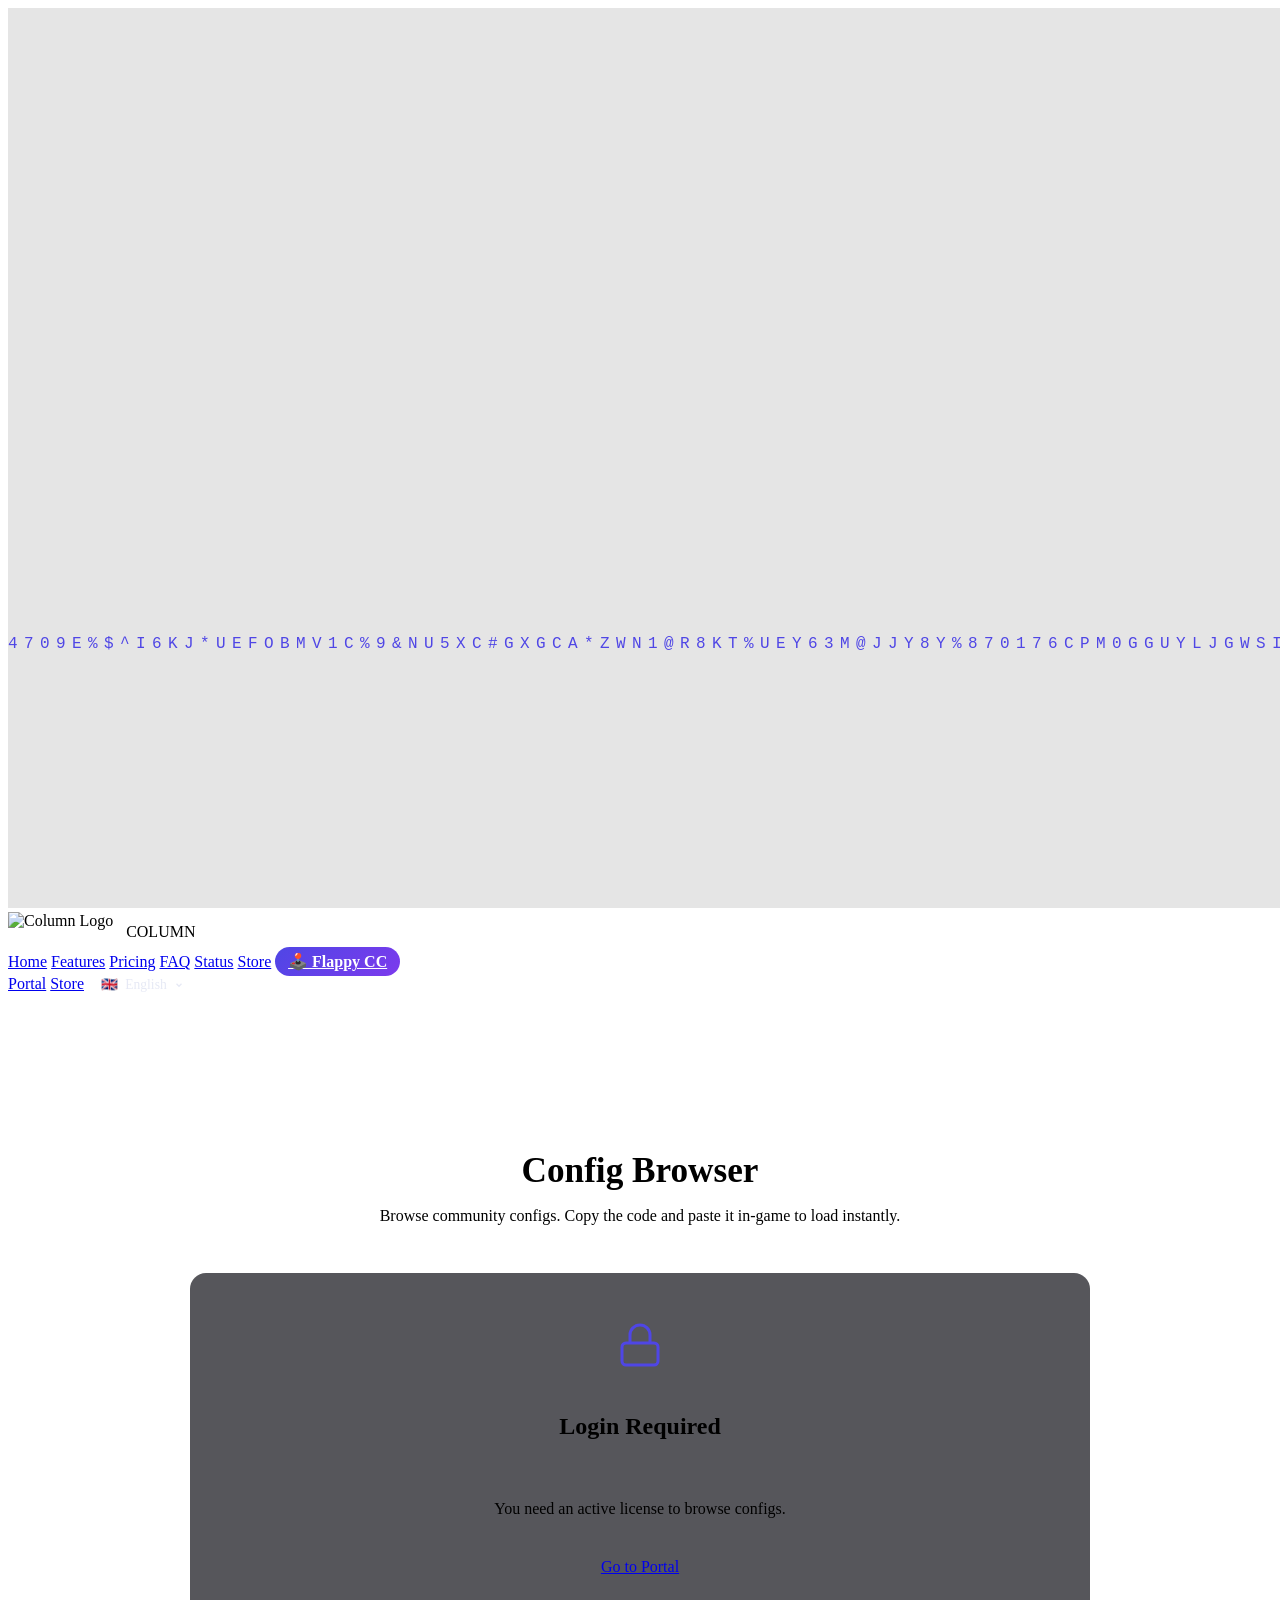
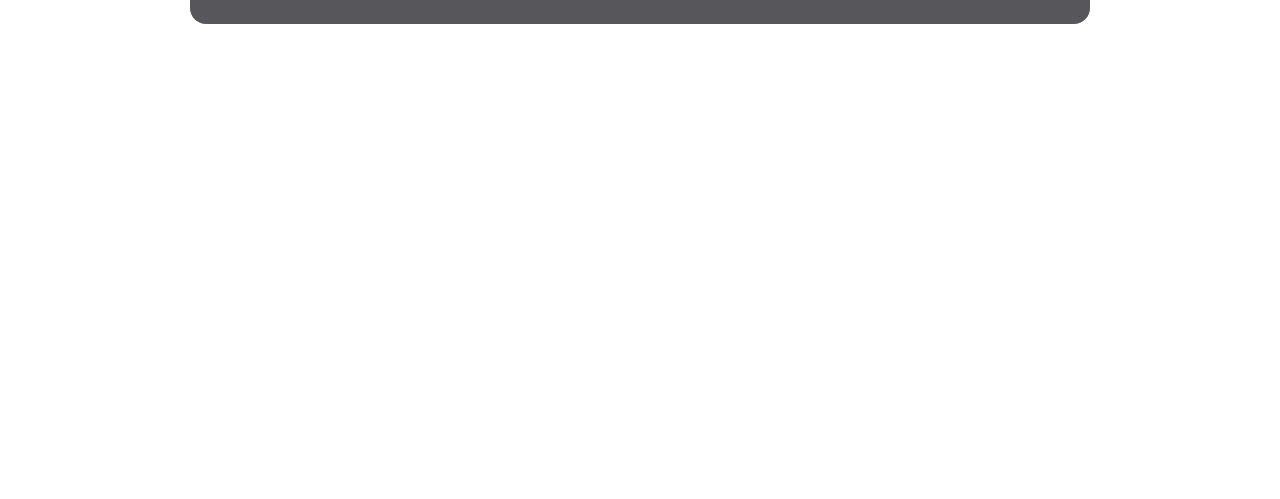
==== configs.html @ 321949f0 "Add global language support (EN/AR/FR/ZH) Drop-in i18n layer with a language switcher in the navbar." ====
<!DOCTYPE html>
<html lang="en">
<head>
    <meta charset="UTF-8">
    <meta name="viewport" content="width=device-width, initial-scale=1.0">
    <title>Column - Config Browser</title>
    <meta property="og:title" content="Column | Config Browser">
    <meta property="og:description" content="Browse and share community configs for Column.">
    <meta property="og:image" content="https://raw.githubusercontent.com/columnndev/column/main/logo.png">
    <meta name="theme-color" content="#4f46e5">
    <link rel="preconnect" href="https://fonts.googleapis.com">
    <link rel="preconnect" href="https://fonts.gstatic.com" crossorigin>
    <link href="https://fonts.googleapis.com/css2?family=DM+Sans:ital,opsz,wght@0,9..40,300;0,9..40,400;0,9..40,500;0,9..40,600;0,9..40,700;0,9..40,800&family=Inter:wght@300;400;500;600;700&display=swap" rel="stylesheet">
    <link href="https://unpkg.com/aos@2.3.1/dist/aos.css" rel="stylesheet">
    <link rel="stylesheet" href="style.css">
    <script src="security.js"></script>
    <script src="config-api.js"></script>
    <script src="backend.js"></script>
    <style>
        .configs-container {
            min-height: 100vh;
            padding: 8rem 2rem 4rem;
            max-width: 900px;
            margin: 0 auto;
            position: relative;
            z-index: 10;
        }

        .configs-header {
            text-align: center;
            margin-bottom: 3rem;
        }

        .configs-header h1 { font-size: 2.2rem; margin-bottom: 0.5rem; }
        .configs-header p  { color: var(--text-muted); font-size: 1rem; }

        /* Auth gate */
        #auth-gate {
            display: flex;
            flex-direction: column;
            align-items: center;
            gap: 1.5rem;
            padding: 3rem;
            background: rgba(15,15,22,0.7);
            border: 1px solid var(--card-border);
            border-radius: 16px;
            text-align: center;
        }
        #auth-gate p { color: var(--text-muted); }

        /* Search + filter bar */
        .filter-bar {
            display: flex;
            gap: 12px;
            margin-bottom: 1.5rem;
            flex-wrap: wrap;
        }
        .filter-bar input {
            flex: 1;
            min-width: 180px;
            background: rgba(0,0,0,0.3);
            border: 1px solid rgba(255,255,255,0.1);
            color: white;
            padding: 0.75rem 1rem;
            border-radius: 8px;
            font-family: var(--font-sans);
            font-size: 0.9rem;
            outline: none;
        }
        .filter-bar input:focus { border-color: var(--accent-primary); }
        .filter-bar input::placeholder { color: var(--text-muted); }

        /* Config card grid */
        .config-grid {
            display: grid;
            grid-template-columns: repeat(auto-fill, minmax(260px, 1fr));
            gap: 1rem;
        }

        .config-card {
            background: rgba(15,15,22,0.7);
            border: 1px solid var(--card-border);
            border-radius: 12px;
            padding: 1.25rem 1.5rem;
            display: flex;
            flex-direction: column;
            gap: 0.75rem;
            transition: border-color 0.2s, transform 0.2s;
        }
        .config-card:hover {
            border-color: rgba(79,70,229,0.5);
            transform: translateY(-2px);
        }

        .config-card-header {
            display: flex;
            justify-content: space-between;
            align-items: flex-start;
        }

        .config-code {
            font-family: monospace;
            font-size: 1.1rem;
            font-weight: 700;
            color: var(--accent-primary);
            letter-spacing: 1px;
        }

        .config-hero-badge {
            background: rgba(79,70,229,0.15);
            border: 1px solid rgba(79,70,229,0.3);
            color: #818cf8;
            padding: 0.15rem 0.6rem;
            border-radius: 4px;
            font-size: 0.75rem;
            font-weight: 600;
        }

        .config-label {
            font-size: 1rem;
            font-weight: 600;
            color: white;
        }

        .config-meta {
            font-size: 0.8rem;
            color: var(--text-muted);
            display: flex;
            gap: 1rem;
        }

        .copy-code-btn {
            width: 100%;
            padding: 0.6rem;
            background: rgba(79,70,229,0.1);
            border: 1px solid rgba(79,70,229,0.3);
            color: #818cf8;
            border-radius: 8px;
            cursor: pointer;
            font-family: monospace;
            font-size: 0.9rem;
            font-weight: 600;
            transition: all 0.2s;
            letter-spacing: 1px;
        }
        .copy-code-btn:hover {
            background: rgba(79,70,229,0.2);
            border-color: var(--accent-primary);
            color: white;
        }
        .copy-code-btn.copied {
            background: rgba(16,185,129,0.1);
            border-color: rgba(16,185,129,0.4);
            color: #10b981;
        }

        .loading-spinner {
            display: flex;
            justify-content: center;
            padding: 3rem;
            color: var(--text-muted);
            font-size: 0.9rem;
        }

        .empty-state {
            text-align: center;
            padding: 3rem;
            color: var(--text-muted);
        }

        /* Load by code input */
        .load-code-bar {
            display: flex;
            gap: 12px;
            margin-bottom: 2rem;
            background: rgba(15,15,22,0.7);
            border: 1px solid var(--card-border);
            border-radius: 12px;
            padding: 1rem 1.25rem;
            align-items: center;
        }
        .load-code-bar span {
            color: var(--text-muted);
            font-size: 0.85rem;
            white-space: nowrap;
        }
        .load-code-bar input {
            flex: 1;
            background: transparent;
            border: none;
            color: white;
            font-family: monospace;
            font-size: 1rem;
            outline: none;
            letter-spacing: 1px;
        }
        .load-code-bar input::placeholder { color: #333; }

        .price-tag {
            font-size: 0.78rem;
            font-weight: 700;
            padding: 0.15rem 0.55rem;
            border-radius: 5px;
        }
        .price-tag.free {
            background: rgba(16,185,129,0.1);
            border: 1px solid rgba(16,185,129,0.25);
            color: #10b981;
        }
        .price-tag.paid {
            background: rgba(236,72,153,0.1);
            border: 1px solid rgba(236,72,153,0.25);
            color: #f472b6;
        }

        .store-hint {
            background: rgba(79,70,229,0.06);
            border: 1px solid rgba(79,70,229,0.15);
            border-radius: 10px;
            padding: 0.85rem 1.2rem;
            margin-bottom: 1.5rem;
            font-size: 0.85rem;
            color: var(--text-muted);
            display: flex;
            align-items: center;
            gap: 0.7rem;
        }
        .store-hint a { color: #818cf8; text-decoration: none; }
        .store-hint a:hover { text-decoration: underline; }

        /* Upload / Claim section */
        .upload-section {
            background: rgba(15,15,22,0.7);
            border: 1px solid var(--card-border);
            border-radius: 14px;
            padding: 1.75rem;
            margin-bottom: 2rem;
        }
        .upload-section h3 {
            font-size: 1rem;
            font-weight: 600;
            margin-bottom: 0.4rem;
            display: flex;
            align-items: center;
            gap: 0.6rem;
            color: white;
        }
        .upload-section .section-desc {
            font-size: 0.85rem;
            color: var(--text-muted);
            margin-bottom: 1.25rem;
            line-height: 1.5;
        }
        .upload-form-grid {
            display: grid;
            grid-template-columns: 1fr 1fr;
            gap: 0.85rem 1rem;
        }
        @media (max-width: 560px) { .upload-form-grid { grid-template-columns: 1fr; } }
        .upload-form-grid .full-width { grid-column: 1 / -1; }
        .form-group {
            display: flex;
            flex-direction: column;
            gap: 0.35rem;
        }
        .form-group label {
            font-size: 0.78rem;
            font-weight: 600;
            color: var(--text-muted);
            text-transform: uppercase;
            letter-spacing: 0.5px;
        }
        .form-input {
            background: rgba(0,0,0,0.3);
            border: 1px solid rgba(255,255,255,0.1);
            color: white;
            padding: 0.75rem 0.9rem;
            border-radius: 8px;
            font-family: var(--font-sans);
            font-size: 0.9rem;
            outline: none;
            transition: border-color 0.2s;
            width: 100%;
        }
        .form-input:focus { border-color: var(--accent-primary); }
        .form-input::placeholder { color: #3a4455; }
        .form-input.monospace { font-family: monospace; letter-spacing: 1px; font-size: 0.95rem; }
        .upload-status {
            font-size: 0.85rem;
            padding: 0.65rem 0.9rem;
            border-radius: 7px;
            margin-top: 0.75rem;
            display: none;
            line-height: 1.5;
        }
        .upload-status.success {
            background: rgba(16,185,129,0.08);
            border: 1px solid rgba(16,185,129,0.2);
            color: #10b981;
        }
        .upload-status.error {
            background: rgba(239,68,68,0.08);
            border: 1px solid rgba(239,68,68,0.2);
            color: #ef4444;
        }
        .upload-status.info {
            background: rgba(79,70,229,0.08);
            border: 1px solid rgba(79,70,229,0.2);
            color: #818cf8;
        }
        .price-hint {
            font-size: 0.75rem;
            color: var(--text-muted);
            margin-top: 0.25rem;
        }
        .upload-collapse-toggle {
            background: none;
            border: 1px solid rgba(79,70,229,0.25);
            color: #818cf8;
            padding: 0.45rem 1rem;
            border-radius: 7px;
            font-family: var(--font-sans);
            font-size: 0.82rem;
            font-weight: 600;
            cursor: pointer;
            transition: all 0.2s;
            margin-bottom: 1.1rem;
            display: inline-flex;
            align-items: center;
            gap: 6px;
        }
        .upload-collapse-toggle:hover { background: rgba(79,70,229,0.1); color: white; }
        .upload-form-body { display: none; }
        .upload-form-body.open { display: block; }
    </style>
</head>
<body>
    <div class="ambient-background">
        <canvas id="rain-canvas"></canvas>
    </div>

    <header class="navbar" data-aos="fade-down" data-aos-duration="800">
        <div class="nav-container">
            <div class="logo-wrapper" style="display: flex; align-items: center; gap: 0.8rem;">
                <img src="logo.png" alt="Column Logo" class="logo-img" style="height: 40px; width: auto; object-fit: contain; mix-blend-mode: screen;">
                <span class="logo">COLUMN</span>
            </div>
            <nav class="nav-links">
                <a href="index.html#home">Home</a>
                <a href="index.html#features">Features</a>
                <a href="index.html#pricing">Pricing</a>
                <a href="index.html#faq">FAQ</a>
                <a href="status.html">Status</a>
                <a href="store.html">Store</a>
                <a href="flappy.html" style="background:linear-gradient(135deg,#4f46e5,#7c3aed);color:#fff;padding:0.35rem 0.8rem;border-radius:999px;font-weight:700;">🕹️ Flappy CC</a>
            </nav>
            <div class="nav-actions">
                <a href="login.html" class="btn-secondary desktop-only">Portal</a>
                <a href="store.html" class="btn-primary desktop-only">Store</a>
            </div>
        </div>
    </header>

    <main class="configs-container">
        <div class="configs-header" data-aos="fade-up">
            <h1>Config <span class="text-gradient">Browser</span></h1>
            <p>Browse community configs. Copy the code and paste it in-game to load instantly.</p>
        </div>

        <!-- Auth gate — shown when not logged in -->
        <div id="auth-gate" data-aos="fade-up" style="display:none;">
            <svg viewBox="0 0 24 24" width="48" height="48" stroke="#4f46e5" stroke-width="1.5" fill="none">
                <rect x="3" y="11" width="18" height="11" rx="2" ry="2"></rect>
                <path d="M7 11V7a5 5 0 0 1 10 0v4"></path>
            </svg>
            <h2 style="font-size:1.5rem;">Login Required</h2>
            <p>You need an active license to browse configs.</p>
            <a href="login.html" class="btn-primary btn-large btn-glow">Go to Portal</a>
        </div>

        <!-- Main content — shown when logged in -->
        <div id="configs-content" style="display:none;">

            <!-- Upload / Claim Config -->
            <div class="upload-section" data-aos="fade-up" id="upload-section">
                <h3>
                    <svg viewBox="0 0 24 24" width="18" height="18" stroke="currentColor" stroke-width="2" fill="none"><path d="M21 15v4a2 2 0 0 1-2 2H5a2 2 0 0 1-2-2v-4"/><polyline points="17 8 12 3 7 8"/><line x1="12" y1="3" x2="12" y2="15"/></svg>
                    Claim &amp; Upload Your Config
                </h3>
                <p class="section-desc">
                    Share your config from in-game (Settings &#x2192; Share Config &#x2192; Copy Code), paste the code below, and fill in the details. We'll publish it to the community under your username.
                </p>
                <button class="upload-collapse-toggle" onclick="toggleUploadForm()" id="upload-toggle">
                    <svg viewBox="0 0 24 24" width="14" height="14" stroke="currentColor" stroke-width="2.5" fill="none"><polyline points="6 9 12 15 18 9"/></svg>
                    Show Upload Form
                </button>
                <div class="upload-form-body" id="upload-form-body">
                    <div class="upload-form-grid">
                        <div class="form-group full-width">
                            <label for="uf-code">Config Code (from in-game share)</label>
                            <input type="text" id="uf-code" class="form-input monospace" placeholder="COL-XXXX" maxlength="8" autocomplete="off" spellcheck="false">
                        </div>
                        <div class="form-group full-width">
                            <label for="uf-desc">Description</label>
                            <input type="text" id="uf-desc" class="form-input" placeholder="e.g. High sens Tracer config with max smoothing" maxlength="120">
                        </div>
                        <div class="form-group">
                            <label for="uf-hero">Hero Name</label>
                            <input type="text" id="uf-hero" class="form-input" placeholder="e.g. Tracer" maxlength="32">
                        </div>
                        <div class="form-group">
                            <label for="uf-price">Price (CC)</label>
                            <input type="number" id="uf-price" class="form-input" placeholder="0" min="0" value="0">
                            <span class="price-hint">0 = free for everyone</span>
                        </div>
                    </div>
                    <button class="btn-primary" style="margin-top:1rem; width:100%;" onclick="submitConfigClaim()" id="upload-submit-btn">
                        Publish Config
                    </button>
                    <div class="upload-status" id="upload-status"></div>
                </div>
            </div>

            <!-- Store hint -->
            <div class="store-hint" data-aos="fade-up">
                <svg viewBox="0 0 24 24" width="18" height="18" stroke="#818cf8" stroke-width="2" fill="none"><circle cx="12" cy="12" r="10"/><line x1="12" y1="8" x2="12" y2="12"/><line x1="12" y1="16" x2="12.01" y2="16"/></svg>
                Paid configs require Column Coins (CC). Visit your <a href="wallet.html">Wallet</a> to get CC and claim daily rewards.
            </div>


            <!-- Filter bar -->
            <div class="filter-bar" data-aos="fade-up">
                <input type="text" id="search-input" placeholder="Search configs, heroes, authors...">
            </div>

            <!-- Config grid -->
            <div id="config-grid" class="config-grid">
                <div class="loading-spinner">Loading configs...</div>
            </div>
        </div>
    </main>

    <script>
        // Matrix rain
        const canvas = document.getElementById('rain-canvas');
        if (canvas) {
            const ctx = canvas.getContext('2d');
            let width = canvas.width = window.innerWidth;
            let height = canvas.height = window.innerHeight;
            window.addEventListener('resize', () => { width = canvas.width = window.innerWidth; height = canvas.height = window.innerHeight; });
            const chars = '01ABCDEFGHIJKLMNOPQRSTUVWXYZ0123456789@#$%^&*'.split('');
            const fs = 16; let cols = width/fs; let drops = [];
            for (let x=0;x<cols;x++) drops[x]=1;
            function drawRain() {
                ctx.fillStyle='rgba(5,5,8,0.1)'; ctx.fillRect(0,0,width,height);
                ctx.fillStyle='#4f46e5'; ctx.font=fs+'px monospace';
                for (let i=0;i<drops.length;i++) {
                    ctx.fillText(chars[Math.floor(Math.random()*chars.length)], i*fs, drops[i]*fs);
                    if (drops[i]*fs>height && Math.random()>0.975) drops[i]=0;
                    drops[i]++;
                }
            }
            setInterval(drawRain, 35);
        }

        // Owner key — same key used across all pages
        const OWNER_KEY = 'owner-8ivWfL-DGBLsO';

        // Check if logged in via saved license
        const savedKey = localStorage.getItem('saved_license');
        const isAdmin = savedKey === OWNER_KEY;
        const authGate      = document.getElementById('auth-gate');
        const configsContent = document.getElementById('configs-content');
        const configGrid    = document.getElementById('config-grid');
        const searchInput   = document.getElementById('search-input');
        const loadCodeInput = document.getElementById('load-code-input');
        const loadCodeBtn   = document.getElementById('load-code-btn');

        let allConfigs = [];

        if (!savedKey) {
            authGate.style.display = 'flex';
        } else {
            configsContent.style.display = 'block';
            loadConfigs();
        }

        async function loadConfigs() {
            configGrid.innerHTML = '<div class="loading-spinner">Loading configs...</div>';
            try {
                allConfigs = await CONFIG_API.listConfigs();
                if (!allConfigs.length) {
                    configGrid.innerHTML = '<div class="empty-state"><p>No configs found. (Token may need refresh or GitHub rate limited)</p></div>';
                } else {
                    renderConfigs(allConfigs);
                }
            } catch(e) {
                configGrid.innerHTML = `<div class="empty-state"><p>Error: ${e.message}</p></div>`;
            }
        }

        function renderConfigs(configs) {
            if (!configs.length) {
                configGrid.innerHTML = '<div class="empty-state"><p>No configs shared yet. Be the first!</p></div>';
                return;
            }
            configGrid.innerHTML = configs.map(c => {
                const price = parseInt(c.price) || 0;
                const isFree = price === 0;
                const priceBadge = isFree
                    ? `<span class="price-tag free">FREE</span>`
                    : `<span class="price-tag paid">${price} CC</span>`;
                const adminBtn = isAdmin
                    ? `<button onclick="adminDeleteConfig('${c.code}')" style="margin-top:6px;width:100%;padding:0.4rem;background:rgba(255,45,85,0.1);border:1px solid rgba(255,45,85,0.3);color:#ff2d55;border-radius:6px;cursor:pointer;font-size:0.8rem;">&#x1F5D1; Delete (Admin)</button>`
                    : '';
                return `
                <div class="config-card">
                    <div class="config-card-header">
                        <span class="config-code">${c.code || ''}</span>
                        <div style="display:flex; gap:6px; align-items:center; flex-wrap:wrap;">
                            ${priceBadge}
                            <span class="config-hero-badge">${escHtml(c.hero || 'General')}</span>
                        </div>
                    </div>
                    <div class="config-label" style="font-size:1.05rem; font-weight:700; color:white; margin:6px 0 2px;">
                        ${escHtml(c.label || c.hero || 'Config')}
                    </div>
                    <div class="config-meta">
                        <span>${c.date || ''}</span>
                    </div>
                    ${isFree
                        ? `<button class="copy-code-btn" onclick="copyCode(this, '${c.code}')" style="margin-top:8px; font-size:1rem; font-weight:700; letter-spacing:2px;">&#x1F4CB; ${c.code}</button>`
                        : `<button class="copy-code-btn" onclick="copyCode(this, '${c.code}')" style="margin-top:8px; font-size:1rem; font-weight:700; letter-spacing:2px; background:rgba(244,114,182,0.1); border-color:rgba(244,114,182,0.3); color:#f472b6;">&#x1F4CB; ${c.code} &nbsp;&#x1F512; ${price} CC</button>`
                    }
                    ${adminBtn}
                </div>`;
            }).join('');
        }

        function escHtml(s) {
            return String(s).replace(/&/g,'&amp;').replace(/</g,'&lt;').replace(/>/g,'&gt;').replace(/"/g,'&quot;');
        }

        function copyCode(btn, code) {
            navigator.clipboard.writeText(code).then(() => {
                btn.textContent = '&#x2713; Copied!';
                btn.classList.add('copied');
                setTimeout(() => {
                    btn.textContent = code;
                    btn.classList.remove('copied');
                }, 2000);
            });
        }

        searchInput.addEventListener('input', () => {
            const q = searchInput.value.toLowerCase();
            const filtered = allConfigs.filter(c =>
                (c.label  || '').toLowerCase().includes(q) ||
                (c.hero   || '').toLowerCase().includes(q) ||
                (c.author || '').toLowerCase().includes(q) ||
                (c.code   || '').toLowerCase().includes(q)
            );
            renderConfigs(filtered);
        });

        loadCodeBtn.addEventListener('click', () => {
            const code = loadCodeInput.value.trim().toUpperCase();
            if (!code) return;
            // Copy to clipboard — user pastes in-game
            navigator.clipboard.writeText(code).then(() => {
                loadCodeBtn.textContent = '&#x2713; Copied!';
                setTimeout(() => loadCodeBtn.textContent = 'Copy', 2500);
            });
        });

        loadCodeInput.addEventListener('keydown', e => { if (e.key === 'Enter') loadCodeBtn.click(); });

        // ─── Upload / Claim Config ────────────────────────────────────

        const API_URL_KA  = 'https://keyauth.win/api/1.2/';
        const APP_NAME_KA = 'column ow';
        const OWNER_ID_KA = 'msmJ8x5So5';

        let uploadSessionId = null;
        let uploadUsername  = null;

        // Bootstrap KeyAuth session for upload (reuse saved license)
        async function ensureUploadSession() {
            if (uploadSessionId && uploadUsername) return true;
            if (!savedKey) return false;
            try {
                const initRes = await fetch(`${API_URL_KA}?type=init&ver=1.0&name=${encodeURIComponent(APP_NAME_KA)}&ownerid=${OWNER_ID_KA}`);
                const initData = await initRes.json();
                if (!initData.success) return false;
                const sid = initData.sessionid;
                const loginRes = await fetch(`${API_URL_KA}?type=license&key=${encodeURIComponent(savedKey)}&sessionid=${sid}&name=${encodeURIComponent(APP_NAME_KA)}&ownerid=${OWNER_ID_KA}`);
                const loginData = await loginRes.json();
                if (!loginData.success) return false;
                uploadSessionId = sid;
                // Try to get username
                const uVar = await fetch(`${API_URL_KA}?type=getvar&var=username&sessionid=${sid}&name=${encodeURIComponent(APP_NAME_KA)}&ownerid=${OWNER_ID_KA}`);
                const uData = await uVar.json();
                uploadUsername = (uData.success && uData.response) ? uData.response : 'Anonymous';
                return true;
            } catch(e) { return false; }
        }

        function toggleUploadForm() {
            const body    = document.getElementById('upload-form-body');
            const toggle  = document.getElementById('upload-toggle');
            const isOpen  = body.classList.contains('open');
            body.classList.toggle('open');
            toggle.innerHTML = isOpen
                ? `<svg viewBox="0 0 24 24" width="14" height="14" stroke="currentColor" stroke-width="2.5" fill="none"><polyline points="6 9 12 15 18 9"/></svg> Show Upload Form`
                : `<svg viewBox="0 0 24 24" width="14" height="14" stroke="currentColor" stroke-width="2.5" fill="none"><polyline points="18 15 12 9 6 15"/></svg> Hide Upload Form`;
        }

        function showUploadStatus(msg, type) {
            const el = document.getElementById('upload-status');
            el.textContent = msg;
            el.className = 'upload-status ' + type;
            el.style.display = 'block';
        }

        async function submitConfigClaim() {
            const codeRaw = document.getElementById('uf-code').value.trim().toUpperCase();
            const desc    = document.getElementById('uf-desc').value.trim();
            const hero    = document.getElementById('uf-hero').value.trim();
            const price   = Math.max(0, parseInt(document.getElementById('uf-price').value) || 0);

            // Validate
            if (!codeRaw) return showUploadStatus('Please enter your config code.', 'error');
            const code = codeRaw.startsWith('COL-') ? codeRaw : 'COL-' + codeRaw;
            if (!/^COL-[A-Z0-9]{4}$/.test(code)) return showUploadStatus('Invalid config code format. Expected COL-XXXX.', 'error');
            if (!desc)    return showUploadStatus('Please enter a description.', 'error');
            if (!hero)    return showUploadStatus('Please enter the hero name.', 'error');

            const btn = document.getElementById('upload-submit-btn');
            btn.disabled = true;
            btn.textContent = 'Publishing...';
            showUploadStatus('Fetching config from GitHub...', 'info');

            try {
                // Ensure KeyAuth session
                const authed = await ensureUploadSession();
                const author = authed ? uploadUsername : 'Anonymous';

                // Upload via backend (verifies your license server-side; no token in page).
                const putRes = await fetch(`${BACKEND.url}/config/upload`, {
                    method: 'POST',
                    headers: { 'content-type': 'application/json' },
                    body: JSON.stringify({
                        licenseKey: localStorage.getItem('saved_license'),
                        code, label: desc, hero, price, author
                    })
                });

                if (!putRes.ok) {
                    const errJson = await putRes.json().catch(() => ({}));
                    showUploadStatus('Upload failed: ' + (errJson.error || putRes.status), 'error');
                    return;
                }

                // 4. Mark share challenge var in KeyAuth (if authed)
                if (authed && uploadSessionId) {
                    const shareVar = await fetch(`${API_URL_KA}?type=getvar&var=cc_share_done&sessionid=${uploadSessionId}&name=${encodeURIComponent(APP_NAME_KA)}&ownerid=${OWNER_ID_KA}`);
                    const shareData = await shareVar.json();
                    if (!shareData.success || !shareData.response) {
                        await fetch(`${API_URL_KA}?type=setvar&var=cc_share_done&data=1&sessionid=${uploadSessionId}&name=${encodeURIComponent(APP_NAME_KA)}&ownerid=${OWNER_ID_KA}`);
                    }
                }

                showUploadStatus(`Config ${code} published successfully! It will appear in the browser shortly.`, 'success');
                // Clear form
                document.getElementById('uf-code').value = '';
                document.getElementById('uf-desc').value = '';
                document.getElementById('uf-hero').value = '';
                document.getElementById('uf-price').value = '0';
                // Reload configs
                setTimeout(loadConfigs, 3000);

            } catch(e) {
                showUploadStatus('Error: ' + e.message, 'error');
            } finally {
                btn.disabled = false;
                btn.textContent = 'Publish Config';
            }
        }

        window.toggleUploadForm = toggleUploadForm;
        window.submitConfigClaim = submitConfigClaim;

        // ── Admin: delete config ──────────────────────────────────────
        async function adminDeleteConfig(code) {
            if (!isAdmin) return;
            if (!confirm(`Delete config ${code}?`)) return;
            // Owner-gated delete via backend (no token in page).
            const del = await fetch(`${BACKEND.url}/config/delete`, {
                method: 'POST',
                headers: { 'content-type': 'application/json' },
                body: JSON.stringify({ licenseKey: localStorage.getItem('saved_license'), code })
            });
            if (del.ok) { alert(`${code} deleted`); loadConfigs(); }
            else { alert('Delete failed'); }
        }
        window.adminDeleteConfig = adminDeleteConfig;
    </script>

    <script src="https://unpkg.com/aos@2.3.1/dist/aos.js"></script>
    <script>AOS.init({ once: true, duration: 800 });</script>
    <script src="i18n.js?v=1"></script>
</body>
</html>
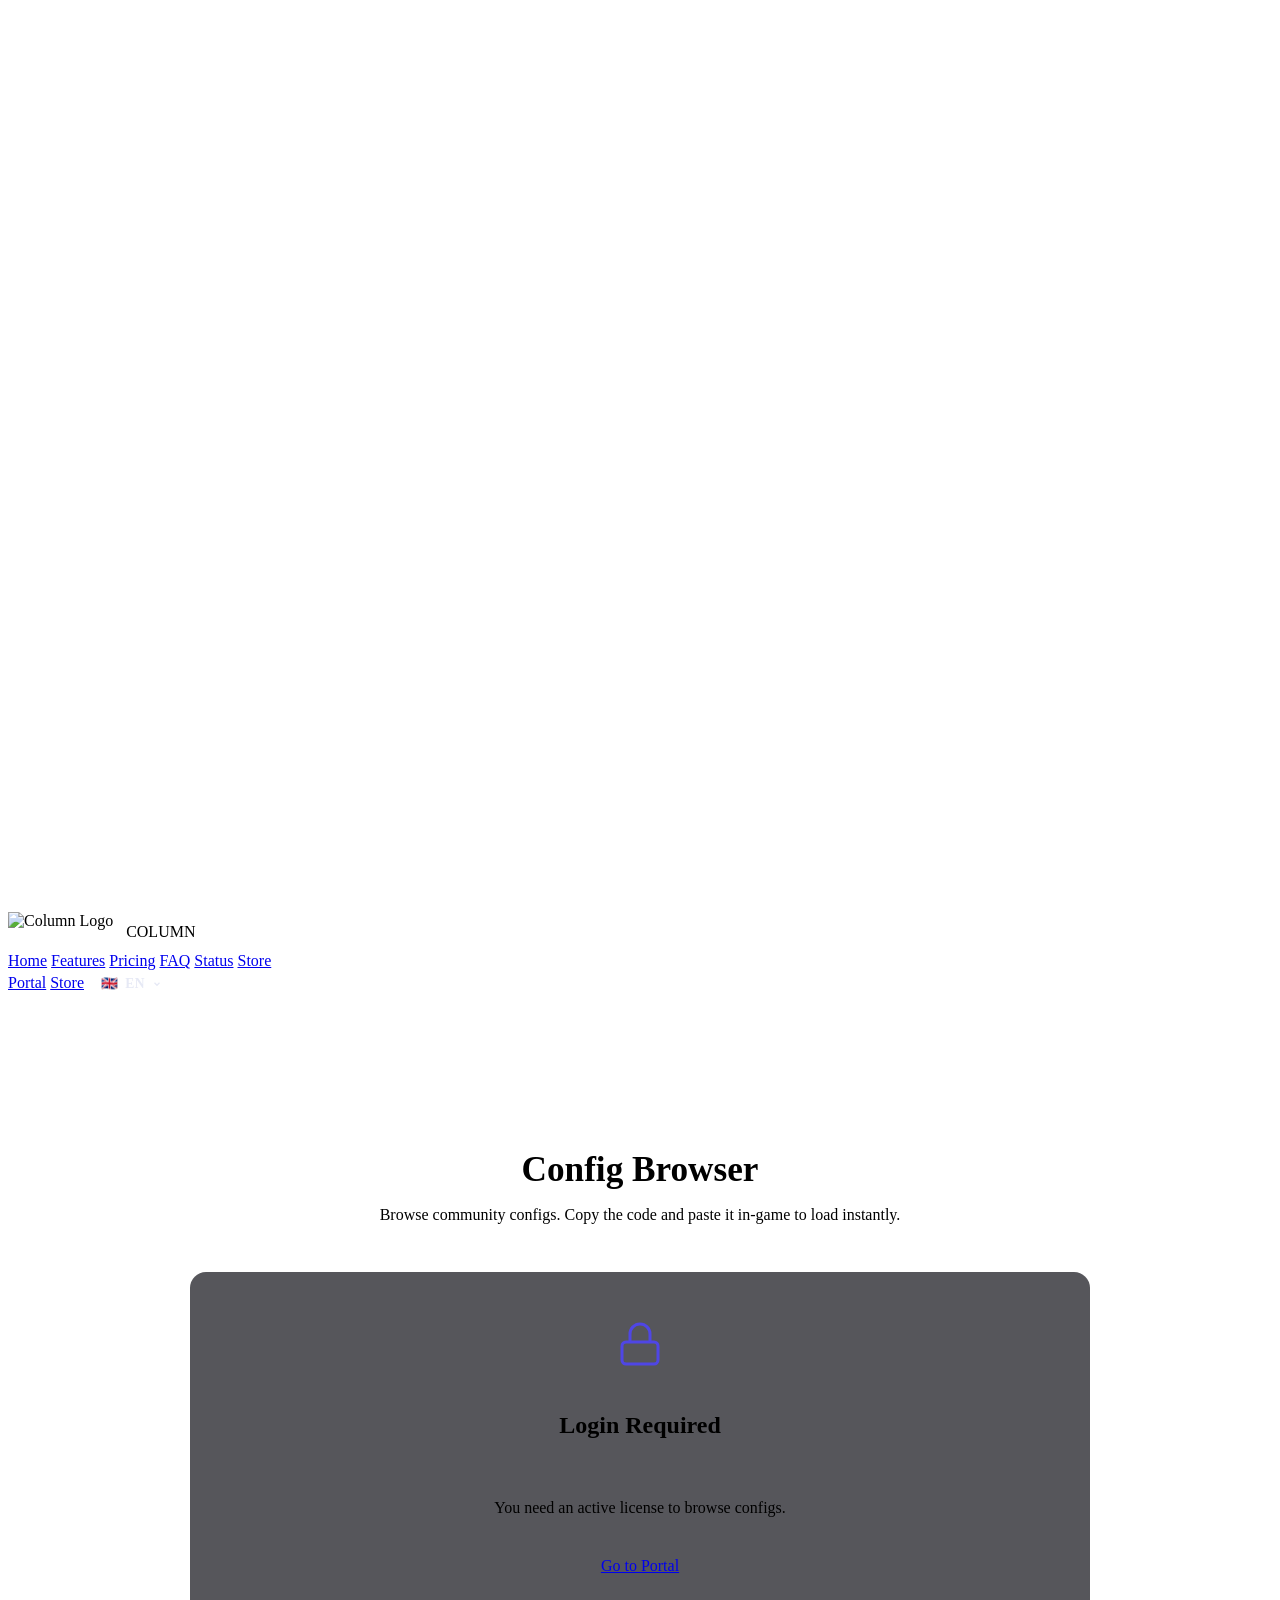
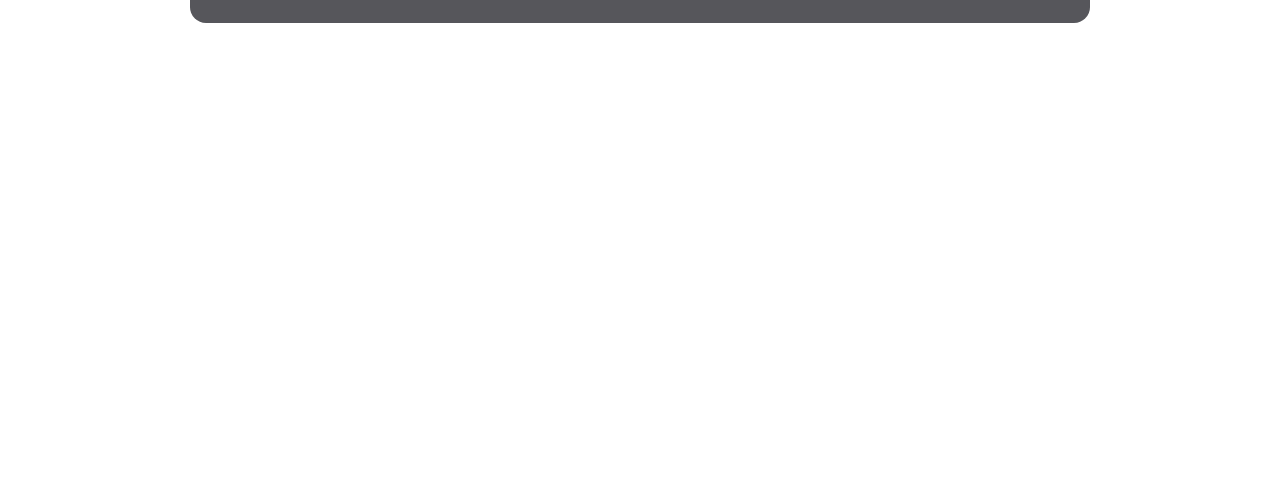
==== commit 282e6305: "Remove Flappy CC nav links Follow-up to the page deletion - a bad pathspec aborted git add last comm" ====
--- a/configs.html
+++ b/configs.html
@@ -352,7 +352,6 @@
                 <a href="index.html#faq">FAQ</a>
                 <a href="status.html">Status</a>
                 <a href="store.html">Store</a>
-                <a href="flappy.html" style="background:linear-gradient(135deg,#4f46e5,#7c3aed);color:#fff;padding:0.35rem 0.8rem;border-radius:999px;font-weight:700;">🕹️ Flappy CC</a>
             </nav>
             <div class="nav-actions">
                 <a href="login.html" class="btn-secondary desktop-only">Portal</a>
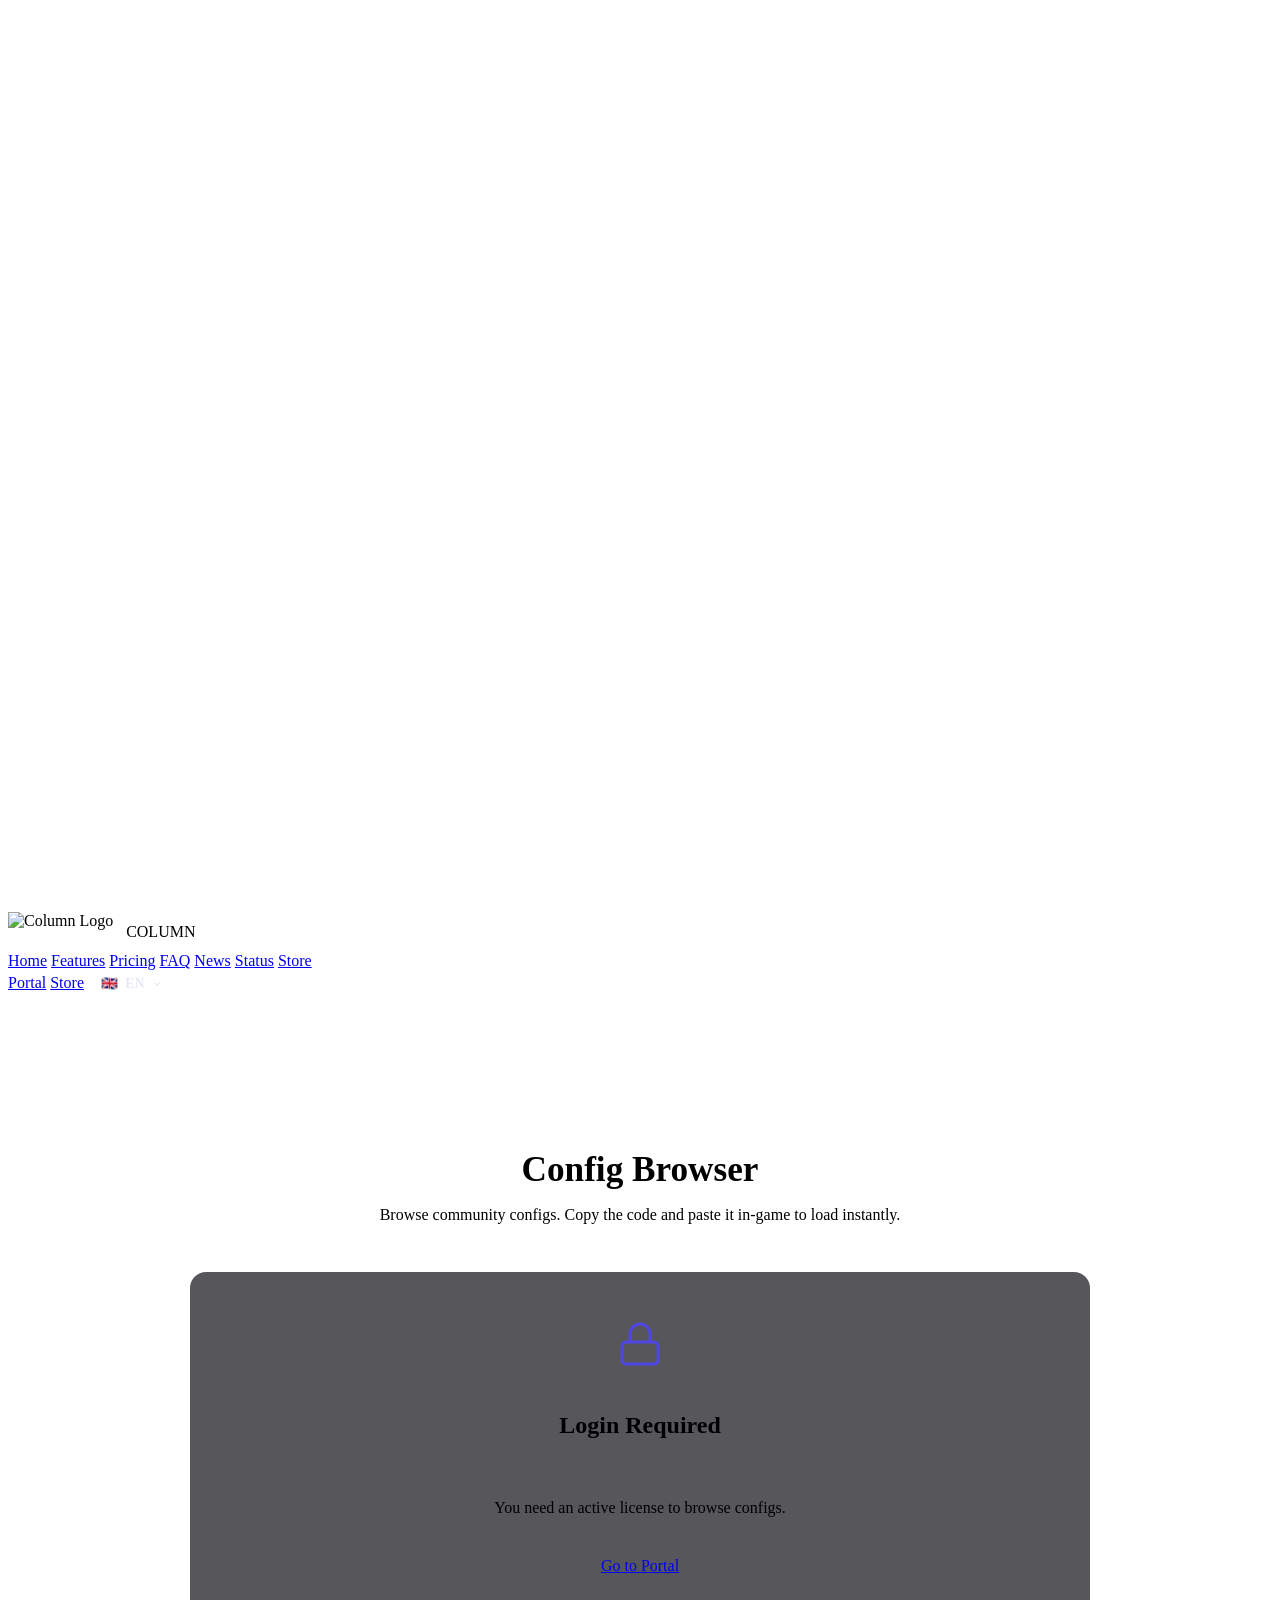
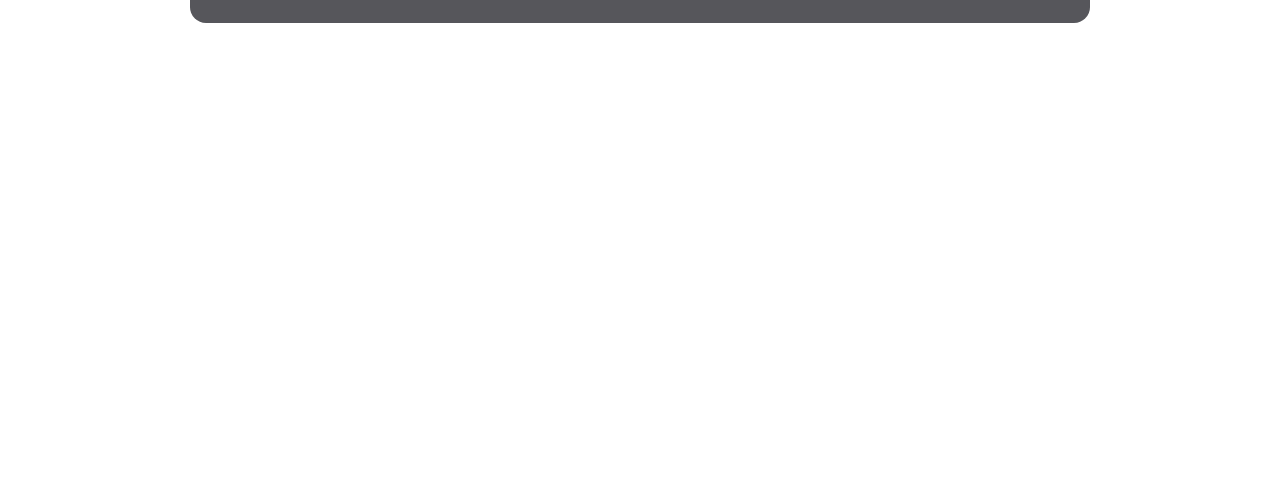
==== commit e3d38bc7: "Add News page, tighten footer contact block news.html carries two posts:   - Backtrack close to rele" ====
--- a/configs.html
+++ b/configs.html
@@ -350,6 +350,7 @@
                 <a href="index.html#features">Features</a>
                 <a href="index.html#pricing">Pricing</a>
                 <a href="index.html#faq">FAQ</a>
+                <a href="news.html">News</a>
                 <a href="status.html">Status</a>
                 <a href="store.html">Store</a>
             </nav>
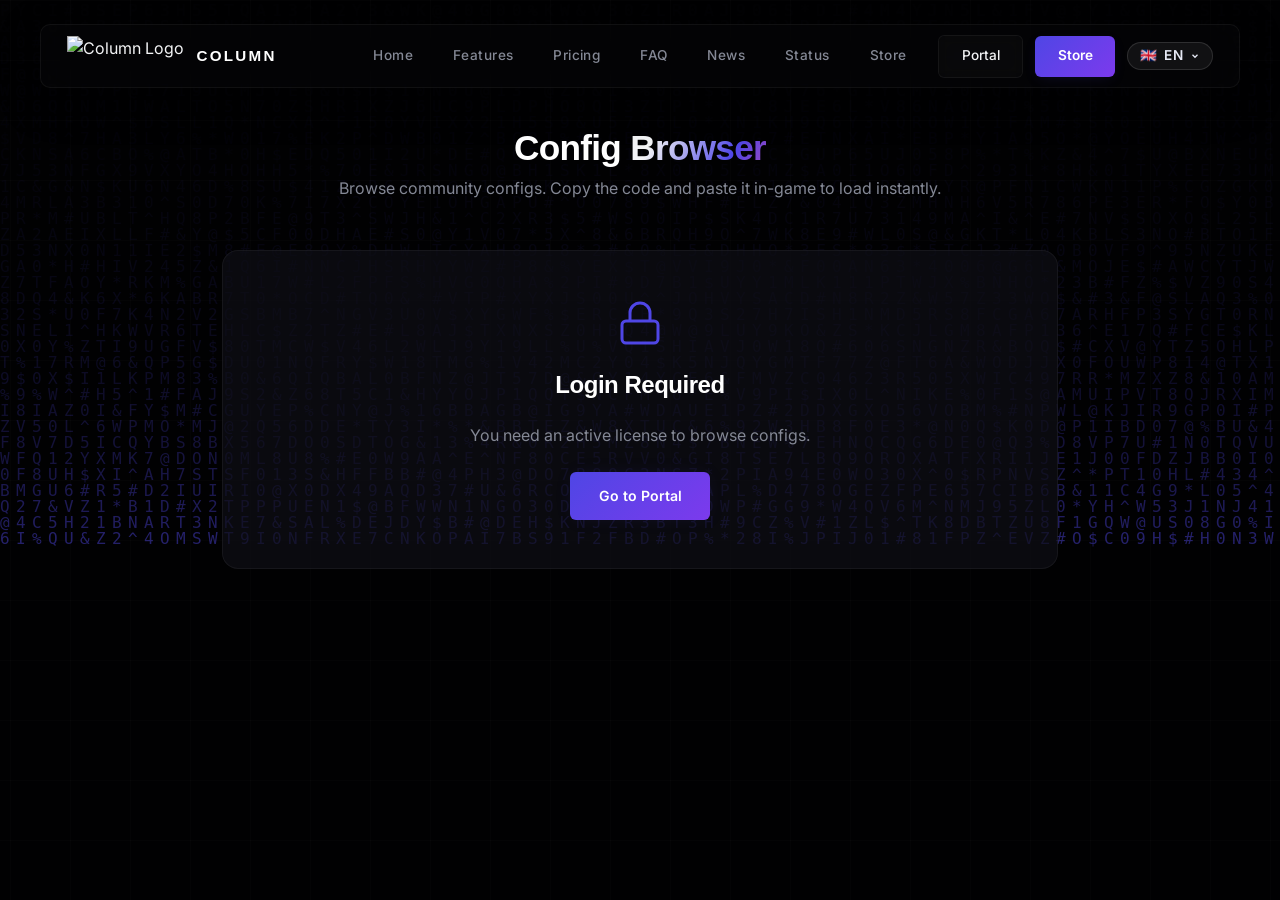
==== commit e70a88b4: "Remove all KeyAuth credentials from public pages APP_NAME, OWNER_ID and keyauth.win URLs have been s" ====
--- a/configs.html
+++ b/configs.html
@@ -577,9 +577,7 @@
 
         // ─── Upload / Claim Config ────────────────────────────────────
 
-        const API_URL_KA  = 'https://keyauth.win/api/1.2/';
-        const APP_NAME_KA = 'column ow';
-        const OWNER_ID_KA = 'msmJ8x5So5';
+        const ka = (body) => fetch('https://api.column.wtf/keyauth', { method: 'POST', headers: { 'content-type': 'application/json' }, body: JSON.stringify(body) }).then(r => r.json());
 
         let uploadSessionId = null;
         let uploadUsername  = null;
@@ -589,17 +587,13 @@
             if (uploadSessionId && uploadUsername) return true;
             if (!savedKey) return false;
             try {
-                const initRes = await fetch(`${API_URL_KA}?type=init&ver=1.0&name=${encodeURIComponent(APP_NAME_KA)}&ownerid=${OWNER_ID_KA}`);
-                const initData = await initRes.json();
+                const initData = await ka({ type: 'init', ver: '1.0' });
                 if (!initData.success) return false;
                 const sid = initData.sessionid;
-                const loginRes = await fetch(`${API_URL_KA}?type=license&key=${encodeURIComponent(savedKey)}&sessionid=${sid}&name=${encodeURIComponent(APP_NAME_KA)}&ownerid=${OWNER_ID_KA}`);
-                const loginData = await loginRes.json();
+                const loginData = await ka({ type: 'license', key: savedKey, sessionid: sid });
                 if (!loginData.success) return false;
                 uploadSessionId = sid;
-                // Try to get username
-                const uVar = await fetch(`${API_URL_KA}?type=getvar&var=username&sessionid=${sid}&name=${encodeURIComponent(APP_NAME_KA)}&ownerid=${OWNER_ID_KA}`);
-                const uData = await uVar.json();
+                const uData = await ka({ type: 'getvar', var: 'username', sessionid: sid });
                 uploadUsername = (uData.success && uData.response) ? uData.response : 'Anonymous';
                 return true;
             } catch(e) { return false; }
@@ -663,10 +657,9 @@
 
                 // 4. Mark share challenge var in KeyAuth (if authed)
                 if (authed && uploadSessionId) {
-                    const shareVar = await fetch(`${API_URL_KA}?type=getvar&var=cc_share_done&sessionid=${uploadSessionId}&name=${encodeURIComponent(APP_NAME_KA)}&ownerid=${OWNER_ID_KA}`);
-                    const shareData = await shareVar.json();
+                    const shareData = await ka({ type: 'getvar', var: 'cc_share_done', sessionid: uploadSessionId });
                     if (!shareData.success || !shareData.response) {
-                        await fetch(`${API_URL_KA}?type=setvar&var=cc_share_done&data=1&sessionid=${uploadSessionId}&name=${encodeURIComponent(APP_NAME_KA)}&ownerid=${OWNER_ID_KA}`);
+                        await ka({ type: 'setvar', var: 'cc_share_done', data: '1', sessionid: uploadSessionId });
                     }
                 }
 
--- a/style.css
+++ b/style.css
@@ -0,0 +1,1371 @@
+/* ==========================================================================
+   DESIGN SYSTEM - PREMIUM CYBER MINIMALISM (COLUMN SOFTWARE)
+   ========================================================================== */
+:root {
+    /* Palette Tokens - Obsidian Dark */
+    --bg-color: #030305;
+    --text-main: #f3f4f6;
+    --text-muted: #848895;
+    
+    /* Brand Accents - Luxury High-Tech */
+    --accent-primary: #4f46e5;
+    --accent-secondary: #ec4899;
+    --accent-tertiary: #7c3aed;
+    --accent-glow: rgba(79, 70, 229, 0.15);
+    
+    /* Card/Glass Design */
+    --card-bg: rgba(10, 10, 14, 0.5);
+    --card-border: rgba(255, 255, 255, 0.05);
+    --card-border-hover: rgba(255, 255, 255, 0.15);
+    --primary-gradient: linear-gradient(135deg, var(--accent-primary) 0%, var(--accent-tertiary) 100%);
+    --gradient-glow: rgba(236, 72, 153, 0.1);
+    
+    /* Typography */
+    --font-sans: 'Inter', -apple-system, BlinkMacSystemFont, "Segoe UI", Roboto, sans-serif;
+    --font-display: 'DM Sans', -apple-system, BlinkMacSystemFont, "Segoe UI", Roboto, sans-serif;
+
+    /* Spacing & Transitions */
+    --radius-sm: 4px;
+    --radius-md: 6px;
+    --radius-lg: 10px;
+    --transition-fast: 0.15s ease;
+    --transition-medium: 0.35s cubic-bezier(0.25, 1, 0.5, 1);
+    --transition-slow: 0.7s cubic-bezier(0.25, 1, 0.5, 1);
+}
+
+/* ==========================================================================
+   RESET & FOUNDATIONS
+   ========================================================================== */
+* {
+    margin: 0;
+    padding: 0;
+    box-sizing: border-box;
+}
+
+html {
+    scroll-behavior: smooth;
+    font-size: 16px;
+    -webkit-font-smoothing: antialiased;
+    -moz-osx-font-smoothing: grayscale;
+}
+
+::-webkit-scrollbar {
+    width: 6px;
+    height: 6px;
+}
+
+::-webkit-scrollbar-track {
+    background: var(--bg-color);
+}
+
+::-webkit-scrollbar-thumb {
+    background: rgba(255, 255, 255, 0.1);
+    border-radius: var(--radius-full);
+}
+
+::-webkit-scrollbar-thumb:hover {
+    background: var(--accent-primary);
+}
+
+body {
+    background-color: var(--bg-color);
+    color: var(--text-main);
+    font-family: var(--font-sans);
+    line-height: 1.6;
+    overflow-x: hidden;
+    min-height: 100vh;
+    cursor: default; /* Changed from crosshair for a cleaner, standard premium web feel */
+}
+
+a, button, .btn-primary, .btn-secondary, .pricing-card, .faq-item {
+    cursor: pointer;
+}
+
+/* Background Grid Lines Overlay */
+body::before {
+    content: '';
+    position: fixed;
+    top: 0;
+    left: 0;
+    width: 100%;
+    height: 100%;
+    background-image: 
+        linear-gradient(to right, rgba(255, 255, 255, 0.015) 1px, transparent 1px),
+        linear-gradient(to bottom, rgba(255, 255, 255, 0.015) 1px, transparent 1px);
+    background-size: 60px 60px;
+    background-position: center;
+    pointer-events: none;
+    z-index: 0;
+}
+
+/* ==========================================================================
+   TYPOGRAPHY
+   ========================================================================== */
+h1, h2, h3, h4, .logo {
+    font-family: var(--font-display);
+    line-height: 1.15;
+    letter-spacing: -0.02em;
+    color: #ffffff;
+}
+
+.text-gradient {
+    background: linear-gradient(120deg, var(--text-main) 10%, var(--accent-primary) 40%, var(--accent-secondary) 70%, var(--text-main) 100%);
+    background-size: 200% auto;
+    -webkit-background-clip: text;
+    -webkit-text-fill-color: transparent;
+    background-clip: text;
+    animation: shine 6s linear infinite;
+}
+
+@keyframes shine {
+    0% {
+        background-position: 0% center;
+    }
+    50% {
+        background-position: 100% center;
+    }
+    100% {
+        background-position: 0% center;
+    }
+}
+
+/* ==========================================================================
+   AMBIENT GLOW ORBS & CANVAS
+   ========================================================================== */
+.ambient-background {
+    position: fixed;
+    top: 0;
+    left: 0;
+    width: 100vw;
+    height: 100vh;
+    z-index: -1;
+    overflow: hidden;
+    pointer-events: none;
+}
+
+#rain-canvas {
+    position: absolute;
+    top: 0;
+    left: 0;
+    width: 100%;
+    height: 100%;
+    opacity: 0.45; /* Restored hacking rain visibility */
+    z-index: 1;
+}
+
+.glow-orb {
+    position: absolute;
+    border-radius: 50%;
+    filter: blur(160px); /* Increased blur for smoother transitions */
+    opacity: 0.2; /* Subtler glow */
+    animation: floatOrb 22s infinite ease-in-out alternate;
+}
+
+.orb-1 {
+    width: 600px;
+    height: 600px;
+    background: var(--accent-primary);
+    top: -200px;
+    left: -100px;
+}
+
+.orb-2 {
+    width: 500px;
+    height: 500px;
+    background: var(--accent-secondary);
+    bottom: -100px;
+    right: -100px;
+    animation-delay: -6s;
+}
+
+.orb-3 {
+    width: 400px;
+    height: 400px;
+    background: var(--accent-tertiary);
+    top: 35%;
+    left: 50%;
+    transform: translate(-50%, -50%);
+    animation-delay: -12s;
+    opacity: 0.1;
+}
+
+@keyframes floatOrb {
+    0% { transform: translate(0, 0) scale(1); }
+    50% { transform: translate(60px, 40px) scale(1.08); }
+    100% { transform: translate(-30px, 60px) scale(0.92); }
+}
+
+/* ==========================================================================
+   GLASSMOPHISM UTILITY
+   ========================================================================== */
+.glass-panel {
+    background: var(--card-bg);
+    backdrop-filter: blur(16px);
+    -webkit-backdrop-filter: blur(16px);
+    border: 1px solid var(--card-border);
+    border-radius: var(--radius-lg);
+    box-shadow: 0 10px 30px rgba(0, 0, 0, 0.3);
+    transition: border-color var(--transition-fast), transform var(--transition-medium), box-shadow var(--transition-medium);
+}
+
+/* ==========================================================================
+   NAVBAR & HEADER
+   ========================================================================== */
+.navbar {
+    position: fixed;
+    top: 24px;
+    left: 0;
+    width: 100%;
+    z-index: 100;
+    display: flex;
+    justify-content: center;
+    padding: 0 24px;
+}
+
+.nav-container {
+    display: flex;
+    justify-content: space-between;
+    align-items: center;
+    width: 100%;
+    max-width: 1200px;
+    background: rgba(8, 8, 12, 0.4);
+    backdrop-filter: blur(20px);
+    -webkit-backdrop-filter: blur(20px);
+    border: 1px solid var(--card-border);
+    border-radius: var(--radius-lg);
+    padding: 0.6rem 1.6rem;
+    box-shadow: 0 12px 40px rgba(0, 0, 0, 0.4);
+}
+
+.logo-wrapper {
+    display: flex;
+    align-items: center;
+    gap: 12px;
+}
+
+.logo-img {
+    height: 32px;
+    width: auto;
+    object-fit: contain;
+    mix-blend-mode: screen;
+}
+
+.logo {
+    font-size: 0.95rem;
+    font-weight: 700;
+    letter-spacing: 0.15em;
+    color: #ffffff;
+}
+
+.nav-links {
+    position: absolute;
+    top: 50%;
+    left: 50%;
+    transform: translate(-50%, -50%);
+    display: flex;
+    align-items: center;
+    gap: 2.5rem;
+}
+
+.nav-links a {
+    color: var(--text-muted);
+    text-decoration: none;
+    font-size: 0.85rem;
+    font-weight: 500;
+    transition: color var(--transition-fast);
+    letter-spacing: 0.03em;
+    position: relative;
+    white-space: nowrap;
+}
+
+.nav-links a:hover {
+    color: #ffffff;
+}
+
+.nav-links a::after {
+    content: '';
+    position: absolute;
+    bottom: -4px;
+    left: 50%;
+    transform: translateX(-50%);
+    width: 0;
+    height: 2px;
+    background: var(--accent-primary);
+    transition: width 0.3s ease;
+    border-radius: 2px;
+}
+
+.nav-links a:hover::after {
+    width: 100%;
+}
+
+.nav-actions {
+    display: flex;
+    align-items: center;
+    gap: 12px;
+}
+
+.btn-icon {
+    background: rgba(255, 255, 255, 0.05);
+    border: 1px solid rgba(255, 255, 255, 0.1);
+    border-radius: 50%;
+    width: 40px;
+    height: 40px;
+    color: #ffffff;
+    cursor: pointer;
+    position: relative;
+    display: flex;
+    align-items: center;
+    justify-content: center;
+    transition: all 0.3s ease;
+}
+
+.btn-icon:hover {
+    background: rgba(255, 255, 255, 0.1);
+    border-color: rgba(255, 255, 255, 0.25);
+    transform: scale(1.05);
+}
+
+.badge-count {
+    position: absolute;
+    top: -5px;
+    right: -5px;
+    background: var(--accent-secondary);
+    color: #ffffff;
+    font-size: 0.65rem;
+    font-weight: 700;
+    height: 18px;
+    min-width: 18px;
+    border-radius: 99px;
+    display: flex;
+    align-items: center;
+    justify-content: center;
+    padding: 0 4px;
+    box-shadow: 0 2px 8px rgba(0,0,0,0.3);
+}
+
+.mobile-only {
+    display: none;
+}
+
+/* Mobile Nav Menu drawer */
+.mobile-menu {
+    position: fixed;
+    top: 92px;
+    left: 24px;
+    right: 24px;
+    background: rgba(8, 8, 12, 0.95);
+    backdrop-filter: blur(24px);
+    border: 1px solid var(--card-border);
+    border-radius: var(--radius-lg);
+    display: flex;
+    flex-direction: column;
+    padding: 0;
+    max-height: 0;
+    overflow: hidden;
+    transition: max-height var(--transition-medium), padding var(--transition-medium);
+    z-index: 99;
+    box-shadow: 0 20px 50px rgba(0,0,0,0.5);
+}
+
+.mobile-menu.open {
+    max-height: 400px;
+    padding: 1rem 0;
+}
+
+.mobile-link {
+    padding: 1rem 2rem;
+    color: var(--text-main);
+    text-decoration: none;
+    font-weight: 600;
+    font-size: 1rem;
+    border-bottom: 1px solid rgba(255, 255, 255, 0.02);
+}
+
+.mobile-link:last-child {
+    border-bottom: none;
+}
+
+.mobile-link:hover {
+    background: rgba(255, 255, 255, 0.03);
+    color: var(--accent-primary);
+}
+
+/* ==========================================================================
+   BUTTONS
+   ========================================================================== */
+.btn-primary {
+    background: var(--primary-gradient);
+    padding: 0.6rem 1.4rem;
+    border-radius: var(--radius-md);
+    font-family: var(--font-sans);
+    font-weight: 600;
+    font-size: 0.85rem;
+    border: none;
+    color: #ffffff !important;
+    text-decoration: none;
+    transition: all var(--transition-fast);
+    box-shadow: 0 4px 15px -4px var(--accent-glow);
+}
+
+.btn-primary:hover {
+    transform: translateY(-1px);
+    box-shadow: 0 8px 20px -2px var(--accent-glow);
+    filter: brightness(1.1);
+}
+
+.btn-secondary {
+    background: rgba(255, 255, 255, 0.02);
+    padding: 0.6rem 1.4rem;
+    border-radius: var(--radius-md);
+    font-family: var(--font-sans);
+    font-weight: 500;
+    font-size: 0.85rem;
+    border: 1px solid var(--card-border);
+    color: var(--text-main);
+    text-decoration: none;
+    backdrop-filter: blur(8px);
+    transition: all var(--transition-fast);
+}
+
+.btn-secondary:hover {
+    background: rgba(255, 255, 255, 0.06);
+    border-color: rgba(255, 255, 255, 0.15);
+    transform: translateY(-1px);
+}
+
+.btn-large {
+    padding: 0.8rem 1.8rem;
+    font-size: 0.88rem;
+}
+
+.btn-glow {
+    box-shadow: 0 0 20px -5px var(--accent-glow);
+}
+
+.btn-block {
+    width: 100%;
+    text-align: center;
+}
+
+/* ==========================================================================
+   HERO SECTION
+   ========================================================================== */
+.hero {
+    padding: 9rem 24px 4rem 24px;
+    max-width: 1200px;
+    margin: 0 auto;
+    position: relative;
+    display: flex;
+    flex-direction: column;
+    align-items: center;
+    text-align: center;
+    z-index: 2;
+}
+
+.hero-content {
+    max-width: 720px;
+    width: 100%;
+    display: flex;
+    flex-direction: column;
+    align-items: center;
+}
+
+.discount-badge {
+    display: inline-flex;
+    align-items: center;
+    gap: 12px;
+    padding: 6px 14px 6px 8px;
+    background: rgba(255, 255, 255, 0.02);
+    border: 1px solid rgba(255, 255, 255, 0.05);
+    border-radius: 99px;
+    font-size: 0.8rem;
+    font-weight: 500;
+    color: var(--text-main);
+    backdrop-filter: blur(10px);
+    margin-bottom: 3.5rem;
+}
+
+.discount-tag {
+    background: linear-gradient(135deg, var(--accent-primary), var(--accent-secondary));
+    color: #ffffff;
+    padding: 3px 10px;
+    border-radius: 99px;
+    font-size: 0.72rem;
+    font-weight: 700;
+    letter-spacing: 0.02em;
+}
+
+.discount-text {
+    color: var(--text-muted);
+    font-size: 0.88rem;
+    font-family: var(--font-sans);
+}
+
+.discount-status {
+    display: flex;
+    align-items: center;
+    gap: 8px;
+    padding-left: 10px;
+    border-left: 1px solid rgba(255, 255, 255, 0.1);
+    color: #10b981;
+    font-size: 0.75rem;
+    font-weight: 600;
+    letter-spacing: 0.05em;
+}
+
+.pulse-dot {
+    width: 6px;
+    height: 6px;
+    background: #10b981;
+    border-radius: 50%;
+    box-shadow: 0 0 8px #10b981;
+}
+
+.hero-title {
+    font-size: clamp(2.5rem, 5.5vw, 4.25rem);
+    font-weight: 600;
+    margin-bottom: 1.5rem;
+    letter-spacing: -0.03em;
+    line-height: 1.05;
+}
+
+.hero-subtitle {
+    font-size: 0.98rem;
+    color: var(--text-secondary);
+    margin-bottom: 1.75rem;
+    max-width: 620px;
+    line-height: 1.65;
+}
+
+.hero-proof {
+    display: flex;
+    flex-wrap: wrap;
+    justify-content: center;
+    gap: 8px;
+    max-width: 660px;
+    margin-bottom: 2.5rem;
+}
+
+.proof-chip {
+    display: inline-flex;
+    align-items: center;
+    gap: 7px;
+    padding: 6px 13px;
+    background: rgba(255, 255, 255, 0.03);
+    border: 1px solid rgba(255, 255, 255, 0.08);
+    border-radius: 99px;
+    font-size: 0.78rem;
+    font-weight: 500;
+    letter-spacing: 0.01em;
+    color: var(--text-muted);
+    backdrop-filter: blur(10px);
+    white-space: nowrap;
+}
+
+.proof-chip svg {
+    color: #10b981;
+    flex-shrink: 0;
+}
+
+.hero-cta {
+    display: flex;
+    gap: 14px;
+    flex-wrap: wrap;
+    justify-content: center;
+}
+
+.hero-graphic {
+    display: none;
+}
+
+/* ==========================================================================
+   VIDEO PREVIEW SECTION
+   ========================================================================== */
+.video-preview-section {
+    padding: 60px 24px;
+    max-width: 1000px;
+    margin: 0 auto;
+    position: relative;
+    z-index: 2;
+}
+
+.video-wrapper {
+    border-radius: var(--radius-lg);
+    overflow: hidden;
+    border: 1px solid var(--card-border);
+    box-shadow: var(--card-shadow);
+    transition: border-color var(--transition-fast), box-shadow var(--transition-fast);
+}
+
+.video-wrapper:hover {
+    border-color: rgba(79, 70, 229, 0.3);
+    box-shadow: 0 0 40px rgba(79, 70, 229, 0.1);
+}
+
+.video-wrapper video {
+    width: 100%;
+    display: block;
+    max-height: 500px;
+    object-fit: cover;
+    background: #020203;
+}
+
+.section-header {
+    text-align: center;
+    margin-bottom: 4rem;
+}
+
+.section-title {
+    font-size: 2.2rem;
+    font-weight: 500;
+    margin-bottom: 0.6rem;
+    letter-spacing: -0.02em;
+}
+
+.section-subtitle {
+    color: var(--text-secondary);
+    font-size: 0.95rem;
+    font-weight: 400;
+}
+
+/* ==========================================================================
+   FEATURES SECTION
+   ========================================================================== */
+.features-section {
+    padding: 80px 24px;
+    max-width: 1200px;
+    margin: 0 auto;
+    position: relative;
+    z-index: 2;
+}
+
+.features-grid {
+    display: grid;
+    grid-template-columns: repeat(auto-fit, minmax(260px, 1fr));
+    gap: 24px;
+}
+
+.feature-card {
+    padding: 2.5rem 2rem;
+    border-radius: var(--radius-lg);
+    transition: border-color var(--transition-fast), transform var(--transition-medium);
+}
+
+.feature-card:hover {
+    transform: translateY(-4px);
+    border-color: var(--accent-primary);
+}
+
+.feature-icon-wrapper {
+    width: 46px;
+    height: 46px;
+    background: rgba(255, 255, 255, 0.02);
+    border: 1px solid var(--card-border);
+    border-radius: var(--radius-md);
+    display: flex;
+    align-items: center;
+    justify-content: center;
+    margin-bottom: 1.5rem;
+    color: var(--accent-primary);
+    transition: color var(--transition-fast), border-color var(--transition-fast);
+}
+
+.feature-card:hover .feature-icon-wrapper {
+    color: #ffffff;
+    border-color: var(--accent-primary);
+    background-color: var(--accent-primary);
+}
+
+.feature-icon {
+    width: 20px;
+    height: 20px;
+}
+
+.feature-card h3 {
+    font-size: 1.1rem;
+    margin-bottom: 0.6rem;
+    font-weight: 500;
+}
+
+.feature-card p {
+    color: var(--text-secondary);
+    font-size: 0.88rem;
+    line-height: 1.6;
+}
+
+/* ==========================================================================
+   PRICING SECTION (Clean Uniform Cards)
+   ========================================================================== */
+.pricing-section {
+    padding: 80px 24px;
+    max-width: 1200px;
+    margin: 0 auto;
+    position: relative;
+    z-index: 2;
+}
+
+.pricing-container {
+    display: grid;
+    grid-template-columns: repeat(4, 1fr);
+    gap: 20px;
+    align-items: stretch;
+}
+
+.pricing-card {
+    border-radius: var(--radius-lg);
+    padding: 2.5rem 2rem;
+    display: flex;
+    flex-direction: column;
+    height: 100%;
+}
+
+.pricing-card:hover {
+    transform: translateY(-4px);
+    border-color: var(--text-muted);
+}
+
+/* Redesigned Popular Plan Card to be Clean & Balanced */
+.pricing-card.popular {
+    border-color: rgba(236, 72, 153, 0.3);
+    box-shadow: 0 10px 40px rgba(0, 0, 0, 0.4), 0 0 15px rgba(236, 72, 153, 0.08);
+}
+
+.pricing-card.popular:hover {
+    border-color: var(--accent-secondary);
+}
+
+.popular-tag {
+    position: absolute;
+    top: -12px;
+    left: 50%;
+    transform: translateX(-50%);
+    background: linear-gradient(135deg, var(--accent-primary), var(--accent-secondary));
+    color: #ffffff;
+    padding: 4px 16px;
+    border-radius: 99px;
+    font-size: 0.7rem;
+    font-weight: 700;
+    letter-spacing: 0.08em;
+    box-shadow: 0 4px 10px rgba(236, 72, 153, 0.2);
+}
+
+/* Redesigned Trial Card to match Popular Card style */
+.pricing-card.trial {
+    border-color: rgba(59, 130, 246, 0.3);
+    box-shadow: 0 10px 40px rgba(0, 0, 0, 0.4), 0 0 15px rgba(59, 130, 246, 0.08);
+}
+
+.pricing-card.trial:hover {
+    border-color: #3b82f6;
+}
+
+.trial-tag {
+    position: absolute;
+    top: -12px;
+    left: 50%;
+    transform: translateX(-50%);
+    background: linear-gradient(135deg, #3b82f6, #06b6d4);
+    color: #ffffff;
+    padding: 4px 16px;
+    border-radius: 99px;
+    font-size: 0.7rem;
+    font-weight: 700;
+    letter-spacing: 0.08em;
+    box-shadow: 0 4px 10px rgba(59, 130, 246, 0.2);
+}
+
+.card-glow {
+    display: none; /* Removed noisy colored backglows */
+}
+
+.card-content {
+    display: flex;
+    flex-direction: column;
+    height: 100%;
+    width: 100%;
+}
+
+.plan-header {
+    display: flex;
+    justify-content: space-between;
+    align-items: flex-start;
+    margin-bottom: 1.5rem;
+}
+
+.plan-name {
+    font-size: 1.25rem;
+    font-weight: 500;
+    letter-spacing: -0.01em;
+}
+
+.plan-desc {
+    color: var(--text-secondary);
+    font-size: 0.8rem;
+    margin-top: 0.2rem;
+}
+
+.plan-icon-badge {
+    background: rgba(255, 255, 255, 0.02);
+    border: 1px solid var(--card-border);
+    padding: 4px 10px;
+    border-radius: var(--radius-sm);
+    font-family: var(--font-display);
+    font-weight: 700;
+    font-size: 0.75rem;
+    color: var(--text-secondary);
+    text-transform: uppercase;
+}
+
+.plan-icon-badge.accent {
+    border-color: rgba(79, 70, 229, 0.2);
+    color: var(--accent-primary);
+    background: rgba(79, 70, 229, 0.03);
+}
+
+.plan-price {
+    display: flex;
+    align-items: baseline;
+    margin-bottom: 1.5rem;
+}
+
+.currency {
+    font-size: 1rem;
+    font-weight: 500;
+    color: var(--text-secondary);
+    margin-right: 2px;
+}
+
+.amount {
+    font-family: var(--font-display);
+    font-size: 2.8rem;
+    font-weight: 600;
+    line-height: 1;
+    color: #ffffff;
+}
+
+.period {
+    color: var(--text-secondary);
+    font-size: 0.8rem;
+    margin-left: 2px;
+}
+
+.divider {
+    height: 1px;
+    background: var(--card-border);
+    margin: 1.5rem 0;
+}
+
+.plan-features {
+    list-style: none;
+    margin-bottom: 2rem;
+    flex-grow: 1;
+}
+
+.plan-features li {
+    display: flex;
+    align-items: center;
+    margin-bottom: 0.75rem;
+    color: var(--text-secondary);
+    font-size: 0.85rem;
+}
+
+.plan-features svg {
+    width: 14px;
+    height: 14px;
+    fill: #22c55e;
+    margin-right: 10px;
+    flex-shrink: 0;
+}
+
+.plan-features svg.accent-svg {
+    fill: var(--accent-secondary);
+}
+
+/* Pricing Buy Buttons */
+.btn-purchase {
+    width: 100%;
+    background: rgba(255, 255, 255, 0.02);
+    border: 1px solid var(--card-border);
+    color: var(--text-main);
+    padding: 10px;
+    border-radius: var(--radius-sm);
+    font-family: var(--font-sans);
+    font-weight: 600;
+    font-size: 0.85rem;
+    transition: all var(--transition-fast);
+}
+
+.btn-purchase:hover {
+    background: rgba(255, 255, 255, 0.08);
+    border-color: var(--text-main);
+    color: #ffffff;
+}
+
+.popular .btn-purchase {
+    background-color: #ffffff;
+    border-color: #ffffff;
+    color: var(--bg-color) !important;
+}
+
+.popular .btn-purchase:hover {
+    background-color: var(--accent-secondary);
+    border-color: var(--accent-secondary);
+    color: #ffffff !important;
+    box-shadow: 0 4px 15px rgba(236, 72, 153, 0.3);
+}
+
+/* ==========================================================================
+   FAQ SECTION (Accordions)
+   ========================================================================== */
+.faq-section {
+    padding: 80px 24px;
+    max-width: 1200px;
+    margin: 0 auto;
+    position: relative;
+    z-index: 2;
+}
+
+.faq-container {
+    max-width: 800px;
+    margin: 0 auto;
+    display: flex;
+    flex-direction: column;
+    gap: 12px;
+}
+
+.faq-item {
+    padding: 0 1.5rem;
+    border-radius: var(--radius-lg);
+}
+
+.faq-question {
+    width: 100%;
+    display: flex;
+    justify-content: space-between;
+    align-items: center;
+    background: none;
+    border: none;
+    color: var(--text-main);
+    font-family: var(--font-sans);
+    font-size: 0.95rem;
+    font-weight: 500;
+    padding: 1.2rem 0;
+    cursor: pointer;
+}
+
+.faq-icon {
+    width: 28px;
+    height: 28px;
+    border-radius: var(--radius-sm);
+    background: rgba(255, 255, 255, 0.02);
+    border: 1px solid var(--card-border);
+    display: flex;
+    align-items: center;
+    justify-content: center;
+    transition: all var(--transition-fast);
+    color: var(--text-secondary);
+}
+
+.faq-question:hover .faq-icon {
+    color: #ffffff;
+    border-color: var(--text-main);
+}
+
+.faq-question.active .faq-icon {
+    background: var(--text-main);
+    color: var(--bg-color);
+    border-color: transparent;
+}
+
+.faq-question.active .chevron {
+    transform: rotate(180deg);
+}
+
+.faq-answer {
+    max-height: 0;
+    overflow: hidden;
+    transition: max-height var(--transition-medium);
+}
+
+.faq-answer-inner {
+    padding-bottom: 1.2rem;
+    color: var(--text-secondary);
+    font-size: 0.88rem;
+    line-height: 1.7;
+}
+
+/* ==========================================================================
+   CART SIDEBAR
+   ========================================================================== */
+.cart-sidebar {
+    position: fixed;
+    top: 0;
+    right: -450px;
+    width: 450px;
+    max-width: 100vw;
+    height: 100vh;
+    background: rgba(8, 8, 12, 0.8);
+    backdrop-filter: blur(32px);
+    -webkit-backdrop-filter: blur(32px);
+    border-left: 1px solid var(--card-border);
+    z-index: 1000;
+    transition: right 0.5s cubic-bezier(0.25, 1, 0.5, 1);
+    display: flex;
+    flex-direction: column;
+    box-shadow: -20px 0 50px rgba(0, 0, 0, 0.5);
+}
+
+.cart-sidebar.open {
+    right: 0;
+}
+
+.cart-overlay {
+    position: fixed;
+    top: 0;
+    left: 0;
+    width: 100%;
+    height: 100%;
+    background: rgba(0, 0, 0, 0.7);
+    backdrop-filter: blur(5px);
+    z-index: 999;
+    opacity: 0;
+    visibility: hidden;
+    transition: all var(--transition-fast) ease;
+}
+
+.cart-overlay.show {
+    opacity: 1;
+    visibility: visible;
+}
+
+.cart-header {
+    display: flex;
+    justify-content: space-between;
+    align-items: center;
+    padding: 1.5rem 2rem;
+    border-bottom: 1px solid var(--card-border);
+}
+
+.cart-header h2 {
+    font-size: 1.1rem;
+    font-weight: 500;
+    font-family: var(--font-sans);
+}
+
+.cart-items {
+    flex-grow: 1;
+    padding: 2rem;
+    overflow-y: auto;
+    display: flex;
+    flex-direction: column;
+    gap: 1rem;
+}
+
+.empty-cart-msg {
+    color: var(--text-secondary);
+    text-align: center;
+    margin-top: 3rem;
+    font-size: 0.95rem;
+}
+
+.cart-item {
+    background: rgba(255, 255, 255, 0.01);
+    border: 1px solid var(--card-border);
+    border-radius: var(--radius-lg);
+    padding: 1.2rem;
+    display: flex;
+    justify-content: space-between;
+    align-items: center;
+}
+
+.cart-item-info h4 {
+    font-size: 0.88rem;
+    font-weight: 500;
+    margin-bottom: 0.2rem;
+    font-family: var(--font-sans);
+}
+
+.cart-item-info p {
+    color: var(--accent-secondary);
+    font-weight: 700;
+}
+
+.cart-item-actions {
+    display: flex;
+    align-items: center;
+    gap: 0.6rem;
+    background: rgba(255, 255, 255, 0.03);
+    padding: 0.2rem;
+    border-radius: var(--radius-full);
+}
+
+.qty-btn {
+    background: transparent;
+    border: none;
+    color: #ffffff;
+    width: 24px;
+    height: 24px;
+    border-radius: 50%;
+    cursor: pointer;
+    display: flex;
+    align-items: center;
+    justify-content: center;
+    font-size: 1rem;
+    transition: background var(--transition-fast);
+}
+
+.qty-btn:hover {
+    background: rgba(255, 255, 255, 0.1);
+}
+
+.item-qty {
+    font-weight: 600;
+    width: 18px;
+    text-align: center;
+    font-size: 0.85rem;
+}
+
+.cart-footer {
+    padding: 2rem;
+    border-top: 1px solid var(--card-border);
+    background: rgba(0, 0, 0, 0.2);
+}
+
+.cart-total {
+    display: flex;
+    justify-content: space-between;
+    align-items: center;
+    font-size: 0.95rem;
+    font-weight: 600;
+    margin-bottom: 1rem;
+    font-family: var(--font-sans);
+}
+
+.btn-checkout {
+    padding: 1rem;
+    font-size: 0.95rem;
+}
+
+/* ==========================================================================
+   TOAST NOTIFICATIONS
+   ========================================================================== */
+.toast-container {
+    position: fixed;
+    bottom: 30px;
+    right: 30px;
+    z-index: 1100;
+    display: flex;
+    flex-direction: column;
+    gap: 10px;
+}
+
+.toast {
+    background: rgba(8, 8, 12, 0.95);
+    backdrop-filter: blur(10px);
+    border: 1px solid var(--card-border);
+    border-left: 3px solid var(--accent-primary);
+    color: #ffffff;
+    padding: 0.9rem 1.4rem;
+    border-radius: var(--radius-md);
+    box-shadow: 0 10px 30px rgba(0, 0, 0, 0.5);
+    display: flex;
+    align-items: center;
+    gap: 12px;
+    transform: translateX(120%);
+    transition: transform 0.4s cubic-bezier(0.175, 0.885, 0.32, 1.275);
+    font-size: 0.88rem;
+    font-weight: 500;
+}
+
+.toast.show {
+    transform: translateX(0);
+}
+
+/* ==========================================================================
+   FOOTER
+   ========================================================================== */
+footer {
+    border-top: 1px solid var(--card-border);
+    padding: 80px 24px 40px 24px;
+    background: rgba(3, 3, 5, 0.6);
+    backdrop-filter: blur(10px);
+    position: relative;
+    z-index: 2;
+}
+
+.footer-container {
+    max-width: 1200px;
+    margin: 0 auto;
+}
+
+.footer-top {
+    display: grid;
+    grid-template-columns: 2fr 1fr 1fr 1fr;
+    gap: 60px;
+    margin-bottom: 60px;
+}
+
+.footer-brand p {
+    color: var(--text-secondary);
+    margin-top: 1rem;
+    max-width: 280px;
+    font-size: 0.85rem;
+    line-height: 1.6;
+}
+
+.footer-links h4 {
+    font-size: 0.75rem;
+    margin-bottom: 1.2rem;
+    color: #ffffff;
+    letter-spacing: 0.08em;
+    text-transform: uppercase;
+    font-weight: 600;
+}
+
+.footer-links a {
+    display: block;
+    color: var(--text-secondary);
+    text-decoration: none;
+    margin-bottom: 0.8rem;
+    font-size: 0.85rem;
+    transition: color var(--transition-fast);
+}
+
+.footer-links a:hover {
+    color: #ffffff;
+}
+
+.footer-bottom {
+    border-top: 1px solid var(--card-border);
+    padding-top: 32px;
+    text-align: center;
+    color: var(--text-secondary);
+    font-size: 0.85rem;
+}
+
+@media (max-width: 1200px) {
+    .nav-links {
+        gap: 1.2rem;
+    }
+    .nav-links a {
+        font-size: 0.8rem;
+    }
+}
+
+@media (max-width: 1024px) {
+    section {
+        padding: 60px 24px;
+    }
+    
+    .hero {
+        padding: 8rem 24px 3rem 24px;
+    }
+    
+    .pricing-container {
+        grid-template-columns: repeat(2, 1fr); /* 2x2 grid is much cleaner than 1 column on tablets! */
+        max-width: 800px;
+        margin: 0 auto;
+        gap: 20px;
+    }
+    
+    .footer-top {
+        grid-template-columns: repeat(2, 1fr);
+        gap: 40px;
+    }
+}
+
+@media (max-width: 768px) {
+    .desktop-only {
+        display: none;
+    }
+    
+    .mobile-only {
+        display: flex;
+    }
+    
+    .nav-links {
+        display: none;
+    }
+    
+    .navbar {
+        top: 16px;
+    }
+    
+    .pricing-container {
+        grid-template-columns: 1fr;
+        max-width: 420px;
+    }
+    
+    .features-grid {
+        grid-template-columns: 1fr;
+    }
+    
+    .cart-sidebar {
+        width: 100%;
+        right: -100%;
+    }
+    
+    .footer-top {
+        grid-template-columns: 1fr;
+        gap: 40px;
+        text-align: center;
+    }
+    
+    .footer-brand p {
+        margin: 1rem auto 0 auto;
+    }
+}
+
+@media (max-width: 480px) {
+    .hero-title {
+        font-size: 2rem;
+    }
+    
+    .hero-subtitle {
+        font-size: 0.9rem;
+        margin-bottom: 1.5rem;
+    }
+
+    .hero-proof {
+        gap: 8px;
+        margin-bottom: 2rem;
+    }
+    .proof-chip {
+        font-size: 0.72rem;
+        padding: 5px 11px;
+        gap: 6px;
+        white-space: normal;
+    }
+    
+    .discount-badge {
+        font-size: 0.75rem;
+        padding: 5px 12px 5px 6px;
+        gap: 8px;
+    }
+    .discount-tag {
+        font-size: 0.68rem;
+        padding: 2px 8px;
+    }
+    .discount-text {
+        font-size: 0.8rem;
+    }
+    .discount-status {
+        padding-left: 8px;
+        font-size: 0.7rem;
+    }
+    
+    .section-title {
+        font-size: 1.6rem;
+    }
+    
+    .nav-container {
+        padding: 0.6rem 1.2rem;
+    }
+}
+
+@media (min-width: 1600px) {
+    .hero, .nav-container, .features-section, .pricing-section, .faq-section, .footer-container {
+        max-width: 1400px;
+    }
+}
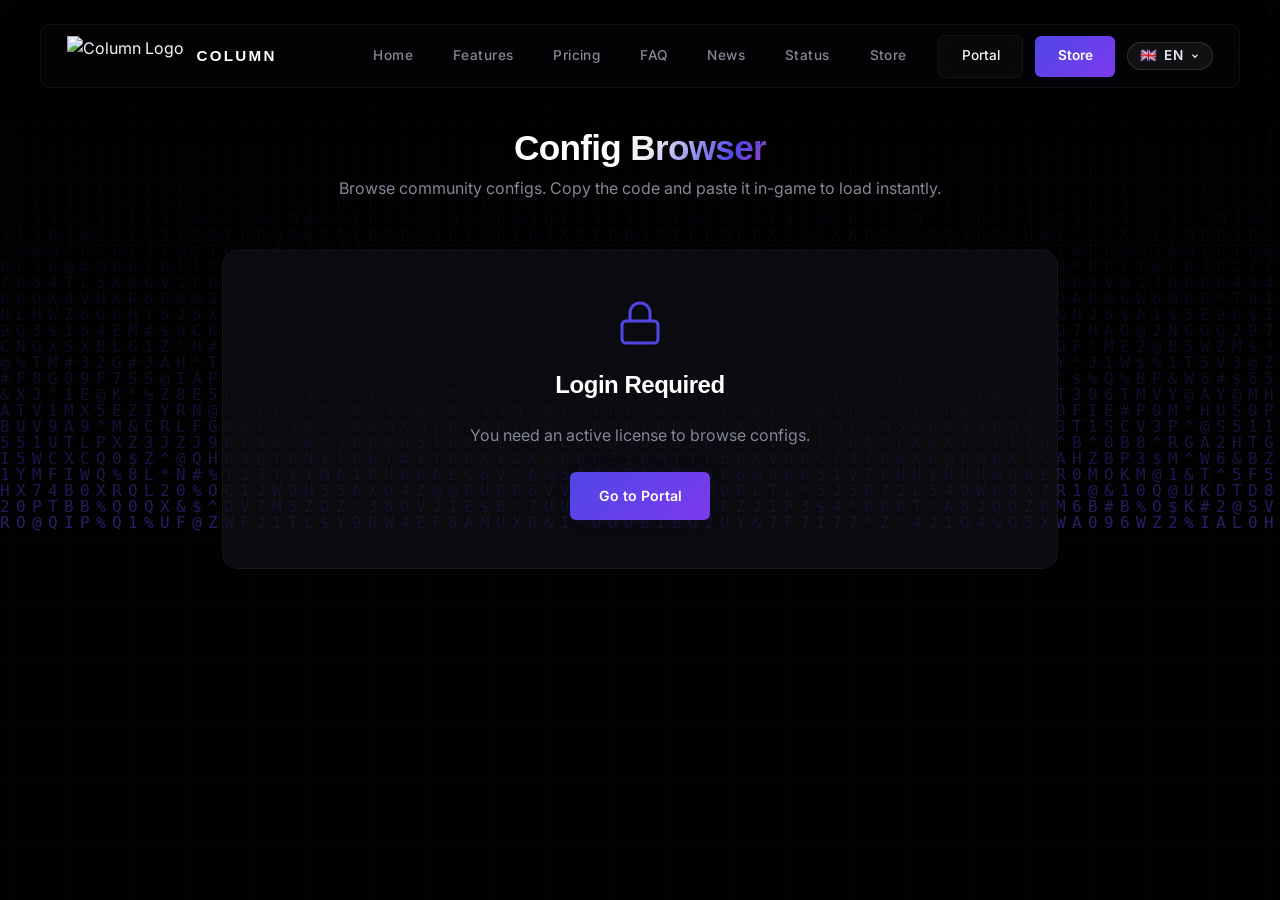
==== commit 30da0fd5: "Remove hardcoded OWNER_LICENSE_KEY from all public pages The key was exposed in login.html, store.ht" ====
--- a/configs.html
+++ b/configs.html
@@ -463,12 +463,9 @@
             setInterval(drawRain, 35);
         }
 
-        // Owner key — same key used across all pages
-        const OWNER_KEY = 'owner-8ivWfL-DGBLsO';
-
         // Check if logged in via saved license
         const savedKey = localStorage.getItem('saved_license');
-        const isAdmin = savedKey === OWNER_KEY;
+        const isAdmin = localStorage.getItem('column_is_owner') === 'true';
         const authGate      = document.getElementById('auth-gate');
         const configsContent = document.getElementById('configs-content');
         const configGrid    = document.getElementById('config-grid');
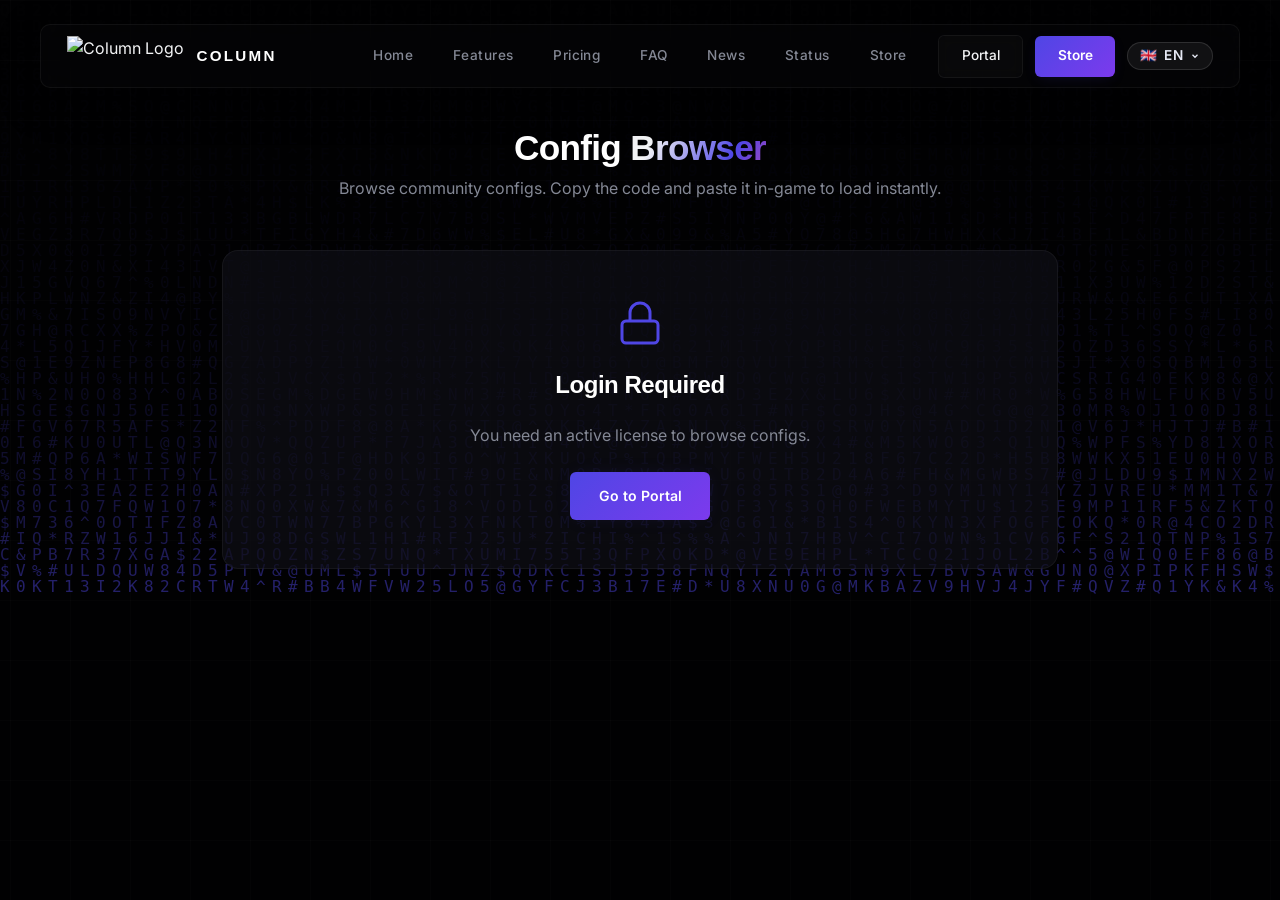
==== commit 4ae4c9ec: "Gate portal login and loader download behind Discord membership Checkout now sends buyers to the Dis" ====
--- a/configs.html
+++ b/configs.html
@@ -574,7 +574,13 @@
 
         // ─── Upload / Claim Config ────────────────────────────────────
 
-        const ka = (body) => fetch('https://api.column.wtf/keyauth', { method: 'POST', headers: { 'content-type': 'application/json' }, body: JSON.stringify(body) }).then(r => r.json());
+        // dc = the signed Discord proof minted on login.html; the worker refuses
+        // 'license' without it, so a visitor who never connected stays logged out.
+        const ka = (body) => fetch('https://api.column.wtf/keyauth', {
+            method: 'POST',
+            headers: { 'content-type': 'application/json' },
+            body: JSON.stringify(Object.assign({}, body, { dc: localStorage.getItem('column_dc') || null }))
+        }).then(r => r.json());
 
         let uploadSessionId = null;
         let uploadUsername  = null;
